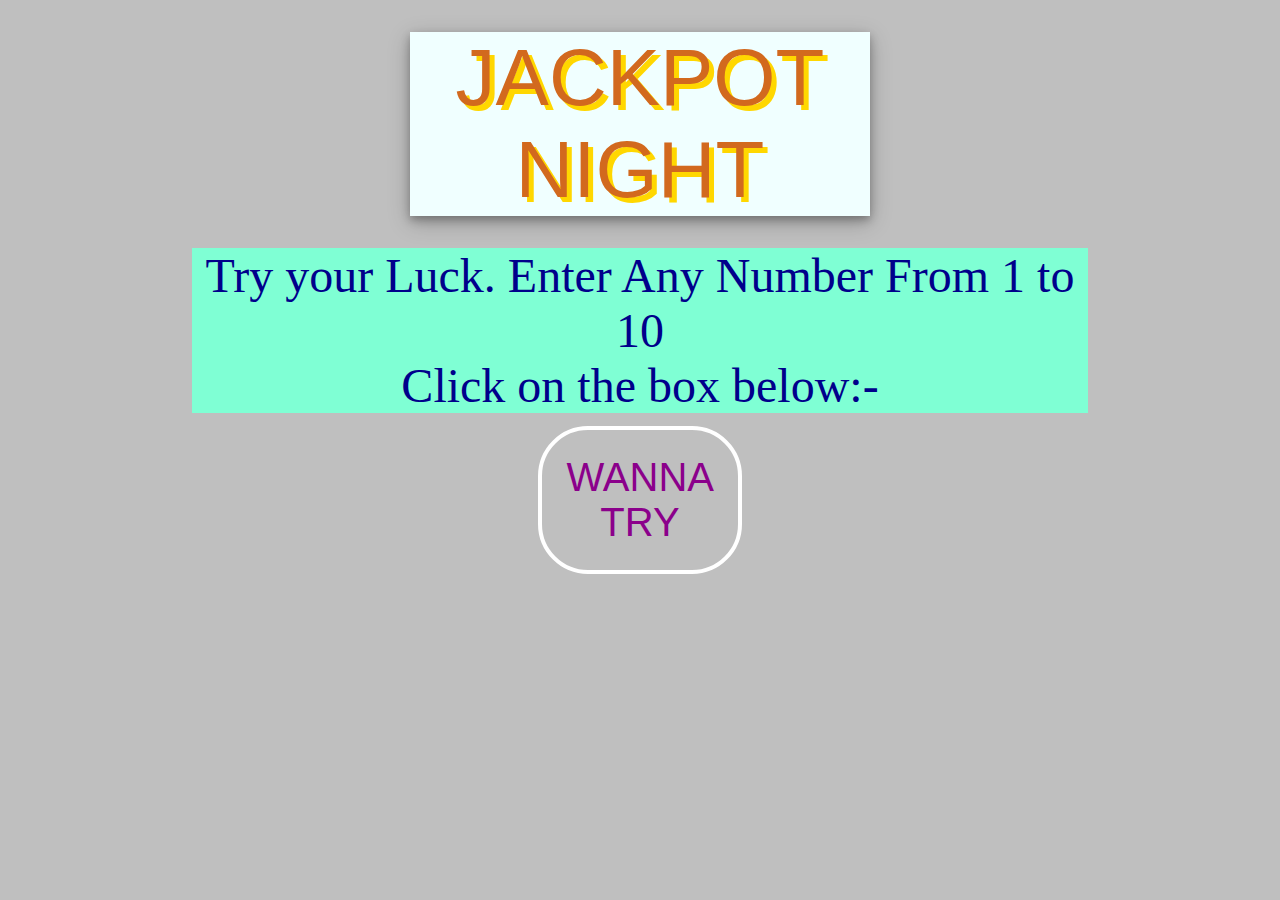
==== index.html @ 8c95e574 "Add files via upload" ====
<!DOCTYPE html>
<html>
<head>
    <title> Lucky Draw </title>
    
    <link rel="icon" href="images/download.png" type="image/png" sizes="16x16" />

<meta name="viewport" content="device-width" initial-scale="1">
<meta charset="utf">
    <link rel="stylesheet" type="text/css" href="mystyle.css"/>
    <script src="myscript.js"></script>
    
</head>
    
<body>
    
    <p id="jack">JACKPOT NIGHT</p>
    
    <p id="msg"> Try your Luck. Enter Any Number From 1 to 10<br>Click on the box below:-</p>
    
<button type="button" onclick="myFunction()"> WANNA TRY</button>
    
        <p id="demo" style="text-align:center"></p>
    
</body>
</html>
---- mystyle.css ----
*
{
    padding: 0%;
    margin: 0%;
}
body{
    background: linear-gradient(rgba(0,0,0,0.25),rgba(0,0,0,0.25)), url(images/1.jpg);
    background-repeat: no-repeat;
    background-attachment: fixed;
    background-size: 100% 100%;
}
#jack{
    font-size: 500%;
    color: chocolate;
    text-align: center;
    font-family: sans-serif;
    margin: 2.5% 32%;
    background-color: azure;
    text-shadow: 5px 5px gold;
    box-shadow: 0 4px 8px 0 rgba(0, 0, 0, 0.25), 0 6px 20px 0 rgba(0, 0, 0, 0.25);
}
#msg{
    color: darkblue;
    text-align: center;
    font-size: 300%;
    margin: 1% 15%;
    background-color: aquamarine;
}
button{
    font-size: 250%;
    color:darkmagenta;
    font-family: sans-serif;
    border-style: solid;
    border-color: white;
    border-width: 4px;
    border-radius: 50px;
    margin: 0% 42%;
    background: none;
    cursor: pointer;
    padding: 25px;
}
button:hover,button:active{
    text-decoration: none;
    background-color: darkmagenta;
    color: white;
}
#demo{
    font-size: 350%;
    color: orangered;
    text-align: center;
    font-family: sans-serif;
    margin: 3% 20%;
    background-color: azure;
    text-shadow: 2px 2px red;
}
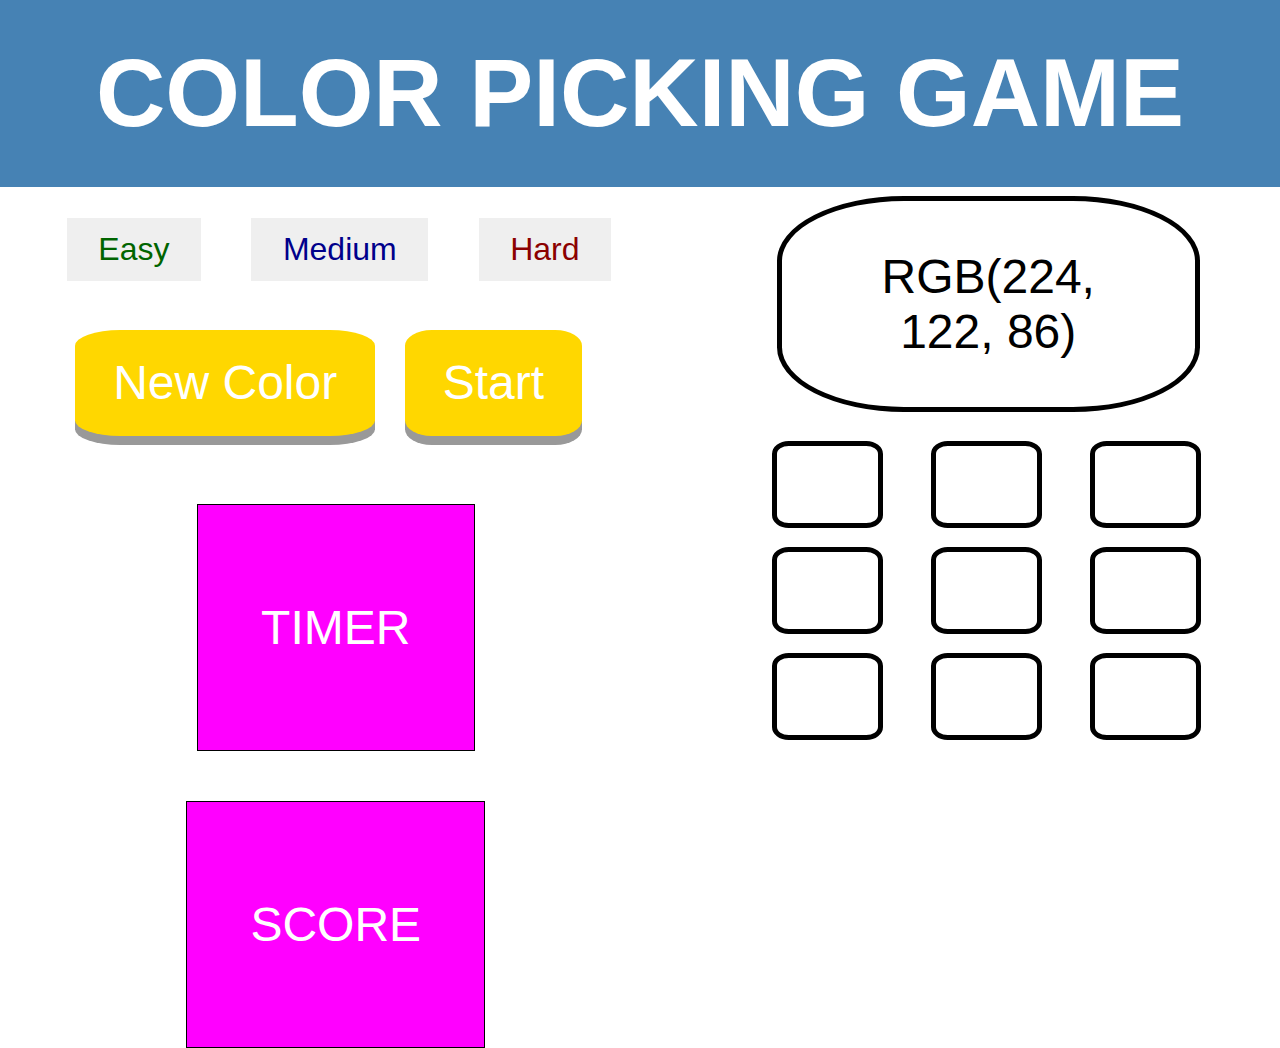
==== commit 956f2aa1: "Add files via upload" ====
--- a/index.html
+++ b/index.html
@@ -1,26 +1,54 @@
-<!DOCTYPE html>
 <html>
 <head>
-    <title> Lucky Draw </title>
     
-    <link rel="icon" href="images/download.png" type="image/png" sizes="16x16" />
-
-<meta name="viewport" content="device-width" initial-scale="1">
-<meta charset="utf">
-    <link rel="stylesheet" type="text/css" href="mystyle.css"/>
-    <script src="myscript.js"></script>
+    <title>COLOR PICKER</title>
+    <meta name="viewport" content="device-width" initial-scale="1">
+    <meta charset="utf-8">
+    <link rel="icon" href="images/220px-SubtractiveColorMixing.png" type="image/png" sizes="16x16"/>
+    <link rel="stylesheet" href="style.css">
     
 </head>
     
 <body>
     
-    <p id="jack">JACKPOT NIGHT</p>
+    <h1>
+        Color Picking Game
+    </h1>
+
+<div id="columns">
     
-    <p id="msg"> Try your Luck. Enter Any Number From 1 to 10<br>Click on the box below:-</p>
+<div id="block1">
     
-<button type="button" onclick="myFunction()"> WANNA TRY</button>
+    <button id="easy" onclick="Easy()">Easy</button>
+    <button id="med" onclick="Medium()">Medium</button>
+    <button id ="hard" onclick="Hard()">Hard</button>
+        <br><br>
+    <button id="reset" class="onoff" onclick="Reset()">New Color</button>
+    <button id="start" class="onoff" onclick="Start()">Start</button>
+        <br><br>
+    <span id="timer" class="result">Timer</span>
+    <span id="score" class="result">Score</span>
+
+</div>
     
-        <p id="demo" style="text-align:center"></p>
+<div id="block2">
+    <div id="box">RGB</div>
+    <br><br><br><br><br><br><br><br><br><br>
+    <div class="square"></div>
+    <div class="square"></div>
+    <div class="square"></div>
+    <div class="square"></div>
+    <div class="square"></div>
+    <div class="square"></div>
+    <div class="square"></div>
+    <div class="square"></div>
+    <div class="square"></div>
+</div>
+
+</div>
     
+<script src="script.js" charset="utf-8"></script>
+
 </body>
+
 </html>--- a/style.css
+++ b/style.css
@@ -0,0 +1,207 @@
+body {
+  background-color: white;
+  margin: 0;
+  font-family: sans-serif;
+  font-weight: normal;
+  text-transform: uppercase;
+}
+
+h1{
+    text-align: center;
+    font-size: 600%;
+    font-weight: bolder;
+    font-family: sans-serif;
+    color: white;
+    background: steelblue;
+    margin: 0%;
+    padding: 3% 0%;
+    animation: heading 5s infinite;
+}
+@keyframes heading
+{
+    0%{color: whitesmoke;}
+    5%{color: forestgreen;}
+    10%{color: black;}
+    15%{color: fuchsia;}
+    20%{color: whitesmoke;}
+    25%{color: rebeccapurple;}
+    30%{color: black;}
+    35%{color: chartreuse;}
+    40%{color: whitesmoke;}
+    45%{color: blueviolet;}
+    50%{color: black;}
+    55%{color: cyan;}
+    60%{color: whitesmoke;}
+    65%{color: darkgoldenrod}
+    70%{color: black;}
+    75%{color: darkorange}
+    80%{color: whitesmoke;}
+    85%{color: darkred}
+    90%{color: black;}
+    95%{color: lime;}
+}
+
+#columns{
+    column-count: 2;
+}
+
+#block1 {
+  background: white;
+  height: 100%;
+  text-align: center;
+}
+
+#easy{
+    color: darkgreen;
+    border: none;
+	padding: 2% 5%;
+	text-align: center;
+	text-decoration: none;
+	display: inline-block;
+	font-size: 200%;
+	margin-top: 5%;
+	margin-right: auto;
+	margin-left: 7.25%;
+    margin-bottom: 0%;
+	cursor: pointer;
+	transition-duration: 0.4s;
+}
+#easy:hover{
+    box-shadow: 0 12px 16px 0 rgba(0,0,0,0.24),0 17px 50px 0 rgba(0,0,0,0.19);
+    color:white;
+    background-color: lawngreen;
+}
+
+#med{
+    color: darkblue;
+    border: none;
+	padding: 2% 5%;
+	text-align: center;
+	text-decoration: none;
+	display: inline-block;
+	font-size: 200%;
+	margin-top: 5%;
+	margin-right: auto;
+	margin-left: 7.25%;
+    margin-bottom: 0%;
+	cursor: pointer;
+	transition-duration: 0.4s;
+}
+#med:hover{
+    box-shadow: 0 12px 16px 0 rgba(0,0,0,0.24),0 17px 50px 0 rgba(0,0,0,0.19);
+    color:white;
+    background-color: darkcyan;
+}
+
+#hard{
+    color: darkred;
+    border: none;
+	padding: 2% 5%;
+	text-align: center;
+	text-decoration: none;
+	display: inline-block;
+	font-size: 200%;
+	margin-top: 5%;
+	margin-right: auto;
+	margin-left: 7.25%;
+    margin-bottom: 0%;
+	cursor: pointer;
+	transition-duration: 0.4s;
+}
+#hard:hover{
+    box-shadow: 0 12px 16px 0 rgba(0,0,0,0.24),0 17px 50px 0 rgba(0,0,0,0.19);
+    color:white;
+    background-color: red;
+}
+
+.square{
+    width: 5%;
+    margin-top: 1%;
+    margin-left: 10%;
+    margin-bottom: 3%;
+    border: solid;
+    border-width: thick;
+    border-color: black;
+    background: white;
+    padding-top: 8% ;
+    padding-right:10% ;
+    padding-bottom: 8% ;
+    padding-left:6%; 
+    float: left;
+    border-radius: 15%;
+    cursor: pointer;
+    transition: background 0.6s;
+}
+
+#block2{
+	margin: 5% 12%;
+    height: 100%;
+}
+
+
+.onoff{
+  display: inline-block;
+  padding: 4% 6%;
+  font-size: 300%;
+  margin-top: 5%;
+  margin-right: auto;
+  margin-left: 4%;
+  margin-bottom: 0%;
+  cursor: pointer;
+  text-align: center;
+  text-decoration: none;
+  outline: none;
+  color: white;
+  background-color: gold;
+  border: none;
+  border-radius: 15%;
+  box-shadow: 0 9px #999;
+}
+.onoff:hover {background-color: goldenrod}
+.onoff:active {
+  background-color: darkgoldenrod;
+  box-shadow: 0 5px #666;
+  transform: translateY(4px);
+}
+
+.result{
+    background-color: magenta;
+    border:solid;
+    border-width: thin;
+    border-color: black;
+    color: white;
+    padding: 15% 10%;
+    text-align: center;
+    text-decoration: none;
+    display: inline-block;
+    font-size: 300%;
+    margin-top: 8%;
+    margin-right: auto;
+    margin-left: 6.25%;
+    margin-bottom: 0%;
+    cursor: default;
+}
+
+
+
+#box{
+    text-align: center;
+    font-size: 300%;
+    width: 50%;
+    height: 20%;
+    float: left;
+    border: solid;
+    border-width: thick;
+    border-color: black;
+    background: white;
+    padding-top: 10%;
+    padding-right: 18%;
+    padding-bottom: 10%;
+    padding-left: 18%;
+    margin-top: 2%;
+    margin-left: 11%;
+    margin-bottom: 5%;
+    border-radius: 30%;
+    cursor: default;
+    transition: background 0.6s;
+}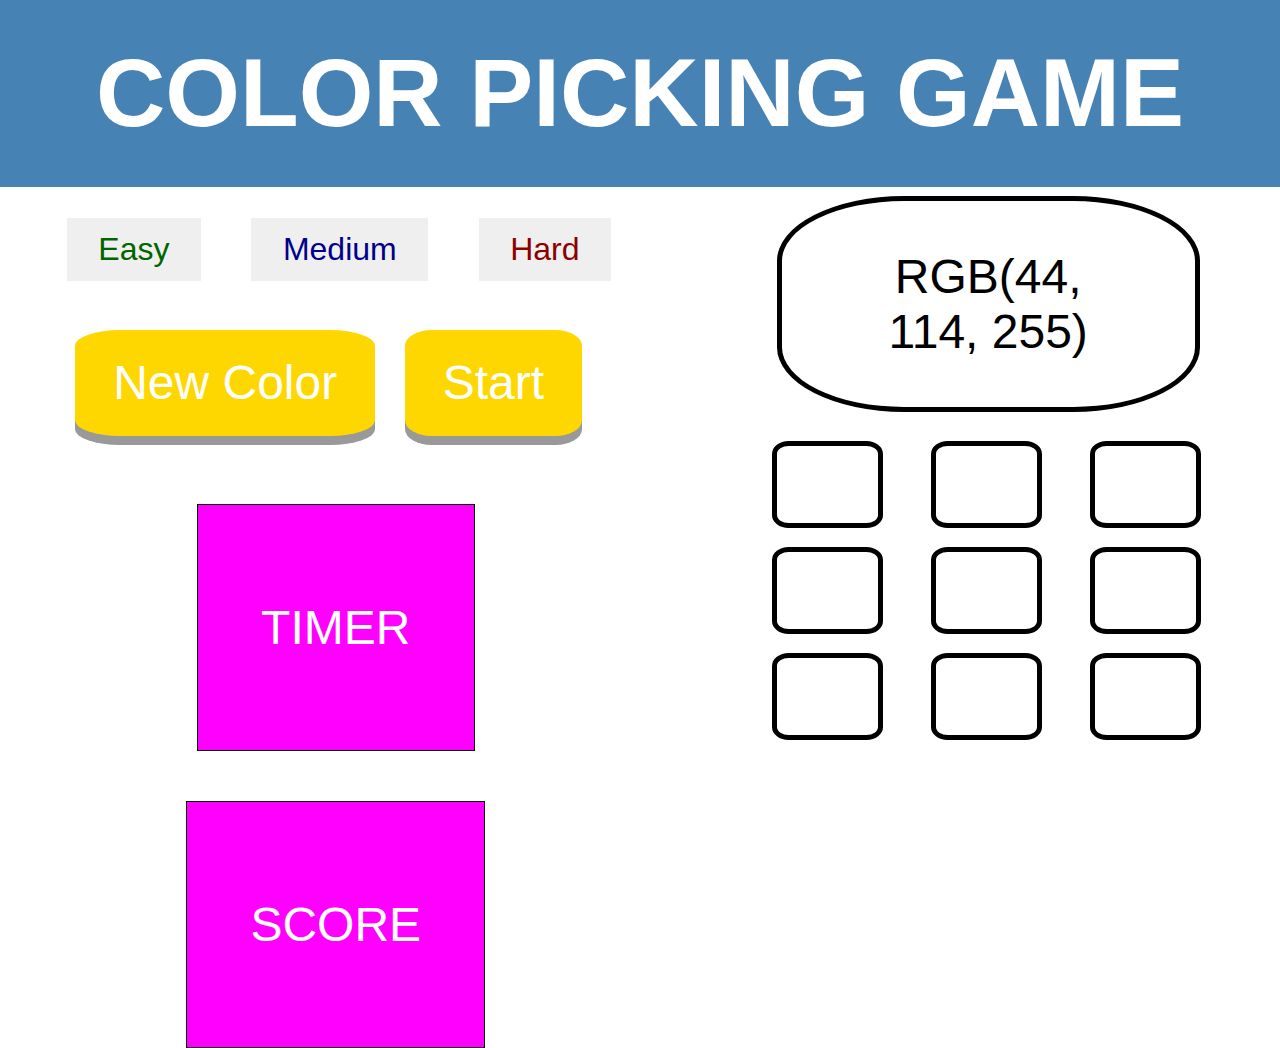
==== commit 2937cef0: "Add files via upload" ====
--- a/index.html
+++ b/index.html
@@ -24,7 +24,7 @@
     <button id ="hard" onclick="Hard()">Hard</button>
         <br><br>
     <button id="reset" class="onoff" onclick="Reset()">New Color</button>
-    <button id="start" class="onoff" onclick="Start()">Start</button>
+    <button id="start" class="onoff" onclick="Start(),Timer()">Start</button>
         <br><br>
     <span id="timer" class="result">Timer</span>
     <span id="score" class="result">Score</span>
